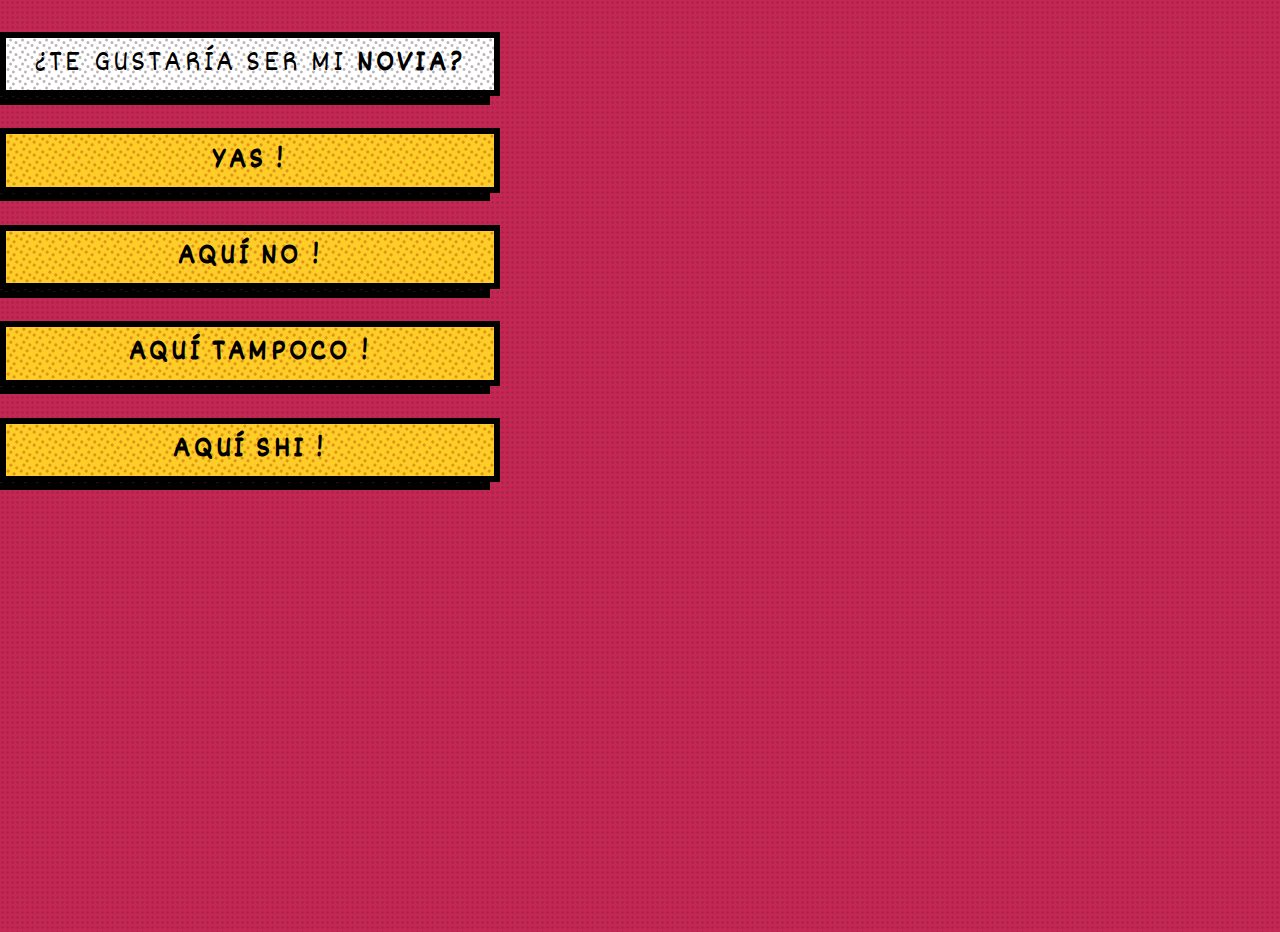
==== 10.html @ d64938b0 "first commit" ====
<!DOCTYPE html>
<html lang="en">

<head>
    <meta charset="UTF-8">
    <meta name="viewport" content="width=device-width, initial-scale=1.0">
    <meta http-equiv="X-UA-Compatible" content="ie=edge">
    <link rel="stylesheet" href="style.css">
    <link rel="stylesheet" href="https://maxcdn.bootstrapcdn.com/font-awesome/4.1.0/css/font-awesome.min.css">
    <script src="https://cdnjs.cloudflare.com/ajax/libs/jquery/2.1.3/jquery.min.js"></script>
    <script src="index.js"></script>
    <title>M&Ms Comic</title>
</head>

<body>
    <!-- bubble introducing a scene -->
    <div class="bubble">
        ¿Te gustaría ser mi <strong>novia?</strong>
    </div>
    <div>
        <div class="bubble bubble--highlight" onclick="answer('si')">
            YAS
        </div>
        <div class="bubble bubble--highlight" onclick="answer('no')">
            AQUÍ NO
        </div>
        <div class="bubble bubble--highlight" onclick="answer('no')">
            Aquí tampoco
        </div>
        <div class="bubble bubble--highlight" onclick="answer('si')">
            Aquí shi
        </div>
    </div>
</body>
---- style.css ----
@import url("https://fonts.googleapis.com/css?family=Dekko|Lato:900|Rock+Salt");
* {
    box-sizing: border-box;
    margin: 0;
    padding: 0;
}

body {
    min-height: 100vh;
    width: 100%;
    background: #eee;
    /* center the content in the page (mainly horizontally) */
    /* include the same texture used for the .bubble containers, but with notably less opacity */
    background: url('data:image/svg+xml;utf8,<svg width="100" height="100" transform="rotate(0)" opacity="0.2" version="1.1" viewBox="0 0 100 100" xmlns="http://www.w3.org/2000/svg"><g  fill="%23250E17"><circle cx="25" cy="25" r="12.5"/><circle cx="75" cy="75" r="12.5"/><circle cx="75" cy="25" r="12.5"/><circle cx="25" cy="75" r="12.5"/></g></svg>'), #c52754;
    background-size: 10px, 100%;
}


/* .bubble containers: add the texture above a solid background */

.bubble {
    /* cap the width */
    max-width: 500px;
    /* give ample whitespace around and inside of the container */
    margin: 2rem 0;
    padding: 0.2rem 1.25rem;
    text-align: center;
    font-family: "Dekko", cursive;
    text-transform: uppercase;
    font-size: 2rem;
    letter-spacing: 0.2rem;
    background: url('data:image/svg+xml;utf8,<svg width="100" height="100" transform="rotate(25)" opacity="0.3" version="1.1" viewBox="0 0 100 100" xmlns="http://www.w3.org/2000/svg"><g  fill="%23250E17"><circle cx="25" cy="25" r="12.5"/><circle cx="75" cy="75" r="12.5"/><circle cx="75" cy="25" r="12.5"/><circle cx="25" cy="75" r="12.5"/></g></svg>'), #fff;
    background-size: 12px, 100%;
    /* solid border */
    border: 0.4rem solid #000;
    /* position relative for the :before pseudo element */
    position: relative;
}


/* for the highlight container change the solid backgorund to a yellow-ish hue */

.bubble--highlight {
    background: url('data:image/svg+xml;utf8,<svg width="100" height="100" transform="rotate(25)" opacity="0.8" version="1.1" viewBox="0 0 100 100" xmlns="http://www.w3.org/2000/svg"><g  fill="%23d68810"><circle cx="25" cy="25" r="12.5"/><circle cx="75" cy="75" r="12.5"/><circle cx="75" cy="25" r="12.5"/><circle cx="25" cy="75" r="12.5"/></g></svg>'), #ffcd28;
    background-size: 13px, 100%;
    font-weight: 700;
}


/* for the highlight container always add an exclamation point */

.bubble--highlight:after {
    content: "!";
}


/* for every .bubble container add a solid background behind the container itself, slightly offset */

.bubble:before {
    content: "";
    position: absolute;
    left: -1rem;
    top: 0.15rem;
    width: 100%;
    height: 100%;
    /* with the same texture, but different color, for both the texture and the background */
    background: url('data:image/svg+xml;utf8,<svg width="100" height="100" transform="rotate(35)" opacity="1" version="1.1" viewBox="0 0 100 100" xmlns="http://www.w3.org/2000/svg"><g fill="%23250E17"><circle cx="25" cy="25" r="12.5"/><circle cx="75" cy="75" r="12.5"/><circle cx="75" cy="25" r="12.5"/><circle cx="25" cy="75" r="12.5"/></g></svg>'), #000;
    background-size: 12px, 100%;
    border: 0.4rem solid #000;
    z-index: -5;
}


/* for the tag, add a lot of whitespace below the string, to include the name through the pseudo element */

.tag {
    margin-bottom: 2rem;
    padding: 1rem 7.5rem 11rem;
    border-radius: 30px;
    font-size: 2rem;
    color: #fff;
    background: #f8012d;
    text-align: center;
    font-family: "Lato", sans-serif;
    box-shadow: 0 1px 15px -7.5px #000000;
    /* position relative for the pseudo element(s) */
    position: relative;
}

.tag strong {
    text-transform: uppercase;
    font-size: 3.5rem;
}


/* with the :before pseudo element include a solid white background */

.tag:before {
    content: "";
    position: absolute;
    top: 9rem;
    left: 2%;
    width: 96%;
    height: 9rem;
    background: #fff;
    /* border-radius mathing the .tag container */
    border-radius: 0 0 30px 30px;
}


/* with the :after pseudo element add the name of the character */

.tag:after {
    content: "Milton Martínez";
    position: absolute;
    top: 11.25rem;
    left: 0;
    width: 100%;
    text-align: center;
    font-family: "Rock Salt", cursive;
    font-size: 1.5rem;
    letter-spacing: 0.25rem;
    font-weight: 300;
    font-weight: bold;
    color: #000;
}

html,
body {
    margin: 0;
    padding: 0;
}

.comic {
    display: flex;
    flex-wrap: wrap;
    font-family: 'Comic Sans', cursive;
    padding: 1vmin;
}

.panel {
    background-color: #fff;
    border: solid 2px #000;
    box-shadow: 0 6px 6px -6px #000;
    display: inline-block;
    flex: 1 1;
    height: 200px;
    margin: 1vmin;
    overflow: hidden;
    position: relative;
}

.text {
    background-color: #fff;
    border: solid 2px #000;
    margin: 0;
    padding: 3px 10px;
}

.top-left {
    left: -6px;
    position: absolute;
    top: -2px;
    transform: skew(-15deg);
}

.bottom-right {
    bottom: -2px;
    position: absolute;
    right: -6px;
    transform: skew(-15deg);
}

.speech {
    background-color: #fff;
    border: solid 2px #000;
    border-radius: 12px;
    display: inline-block;
    margin: .5em;
    margin-left: 100px;
    padding: .5em 1em;
    position: relative;
}

.speech:before {
    border: solid 12px transparent;
    border-left: solid 12px #000;
    border-top: solid 12px #000;
    bottom: -24px;
    content: "";
    height: 0;
    left: 24px;
    position: absolute;
    transform: skew(-15deg);
    width: 0;
}

.speech:after {
    border: solid 10px transparent;
    border-left: solid 10px #fff;
    border-top: solid 10px #fff;
    bottom: -19px;
    content: "";
    height: 0;
    left: 27px;
    position: absolute;
    transform: skew(-15deg);
    width: 0;
}

.panel:nth-child(1) {
    flex-basis: 400px;
}

.panel:nth-child(2) {
    flex-basis: 200px;
}

.panel:nth-child(3) {
    flex-basis: 200px;
}

.panel:nth-child(4) {
    flex-basis: 200px;
}

.panel:nth-child(5) {
    flex-basis: 200px;
}

.panel:nth-child(6) {
    flex-basis: 200px;
}

.panel:nth-child(7) {
    flex-basis: 400px;
}

.panel:nth-child(8) {
    flex-basis: 200px;
}

.panel:nth-child(9) {
    flex-basis: 200px;
}


/* background colours */

.panel:nth-child(4n+1) {
    background-image: radial-gradient(circle, yellow, orange);
}

.panel:nth-child(4n+2) {
    background-image: radial-gradient(circle, lightblue, deepskyblue);
}

.panel:nth-child(4n+3) {
    background-image: radial-gradient(circle, palegreen, yellowgreen);
}

.panel:nth-child(4n+4) {
    background-image: radial-gradient(circle, lightcoral, tomato);
}

.center {
    display: block;
    margin-left: auto;
    margin-right: auto;
    width: 100%;
}

.center-2 {
    display: block;
    margin-left: 10px;
    margin-right: auto;
    width: 50%;
}

.center-3 {
    display: block;
    margin-left: auto;
    margin-right: auto;
    margin-top: -50px;
    width: 100%;
}

.center-4 {
    display: block;
    margin-left: 10px;
    margin-right: auto;
    margin-top: -30px;
    width: 50%;
}
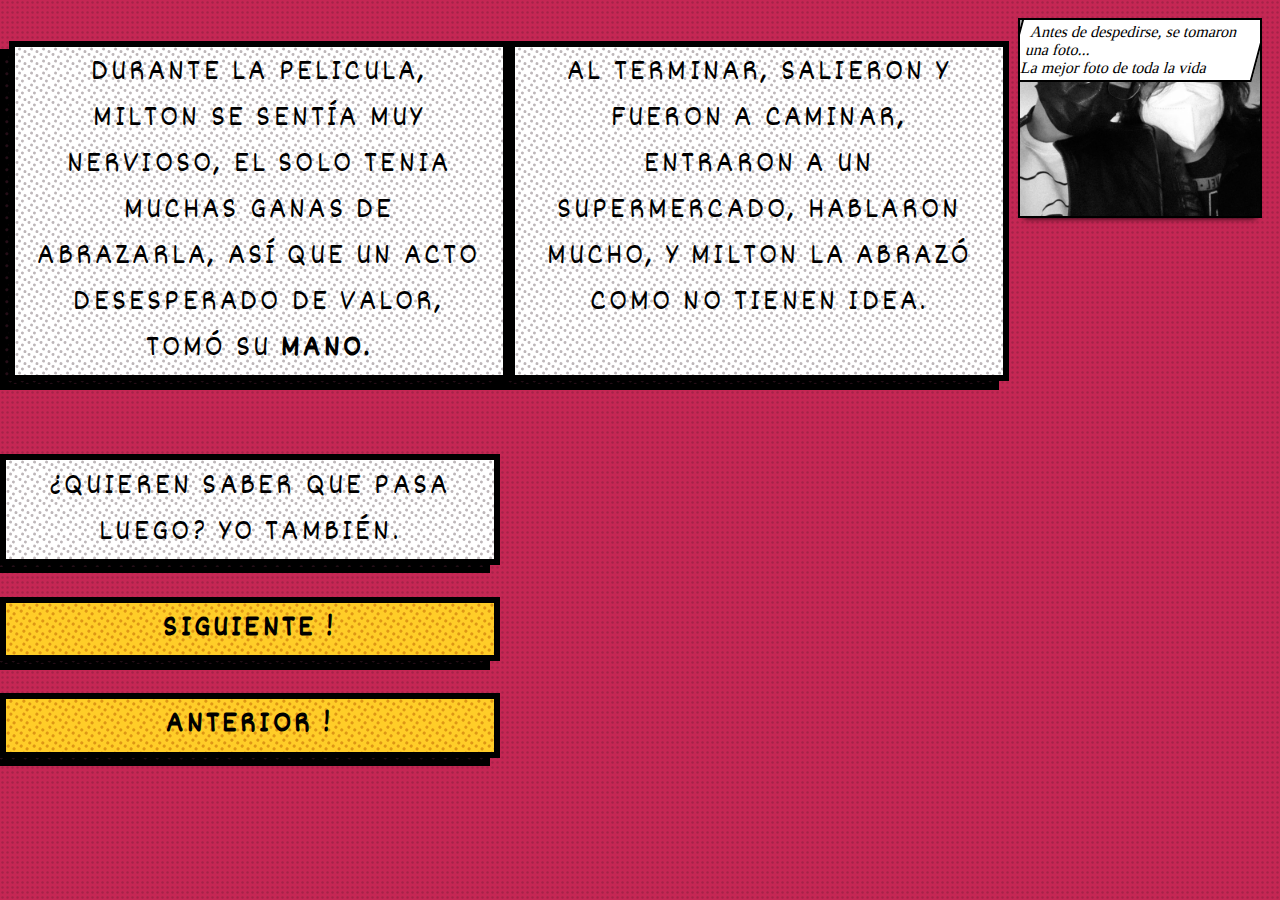
==== commit 34aa6b01: "final final" ====
--- a/10.html
+++ b/10.html
@@ -6,6 +6,7 @@
     <meta name="viewport" content="width=device-width, initial-scale=1.0">
     <meta http-equiv="X-UA-Compatible" content="ie=edge">
     <link rel="stylesheet" href="style.css">
+    <script src="https://ajax.aspnetcdn.com/ajax/jQuery/jquery-3.4.1.min.js"></script>
     <link rel="stylesheet" href="https://maxcdn.bootstrapcdn.com/font-awesome/4.1.0/css/font-awesome.min.css">
     <script src="https://cdnjs.cloudflare.com/ajax/libs/jquery/2.1.3/jquery.min.js"></script>
     <script src="index.js"></script>
@@ -14,21 +15,30 @@
 
 <body>
     <!-- bubble introducing a scene -->
+    <article class="comic">
+        <div class="bubble">
+            Durante la pelicula, Milton se sentía muy nervioso, el solo tenia muchas ganas de abrazarla, así que un acto desesperado de valor, tomó su 
+             <strong>mano.</strong>
+        </div>
+
+        <div class="bubble">
+            Al terminar, salieron y fueron a caminar, entraron a un supermercado, hablaron mucho, y Milton la abrazó como no tienen idea.
+        </div>
+
+        <div class="panel">
+            <img src="p12.jpeg" class="center-6">
+            <p class="text top-left">Antes de despedirse, se tomaron una foto...<br>La mejor foto de toda la vida</p>
+        </div>
+    </article>
     <div class="bubble">
-        ¿Te gustaría ser mi <strong>novia?</strong>
-    </div>
-    <div>
-        <div class="bubble bubble--highlight" onclick="answer('si')">
-            YAS
-        </div>
-        <div class="bubble bubble--highlight" onclick="answer('no')">
-            AQUÍ NO
-        </div>
-        <div class="bubble bubble--highlight" onclick="answer('no')">
-            Aquí tampoco
-        </div>
-        <div class="bubble bubble--highlight" onclick="answer('si')">
-            Aquí shi
+      ¿Quieren saber que pasa luego?
+      Yo también.
         </div>
     </div>
+    <div class="bubble bubble--highlight" onclick="next('11')">
+        Siguiente
+    </div>
+    <div class="bubble bubble--highlight" onclick="before('9')">
+        Anterior
+    </div>
 </body>--- a/style.css
+++ b/style.css
@@ -291,4 +291,20 @@
     margin-right: auto;
     margin-top: -30px;
     width: 50%;
+}
+
+.center-5 {
+    display: block;
+    margin-left: 0px;
+    margin-right: auto;
+    margin-top: -90px;
+    width: 100%;
+}
+
+.center-6 {
+    display: block;
+    margin-left: 0px;
+    margin-right: auto;
+    margin-top: -90px;
+    width: 100%;
 }